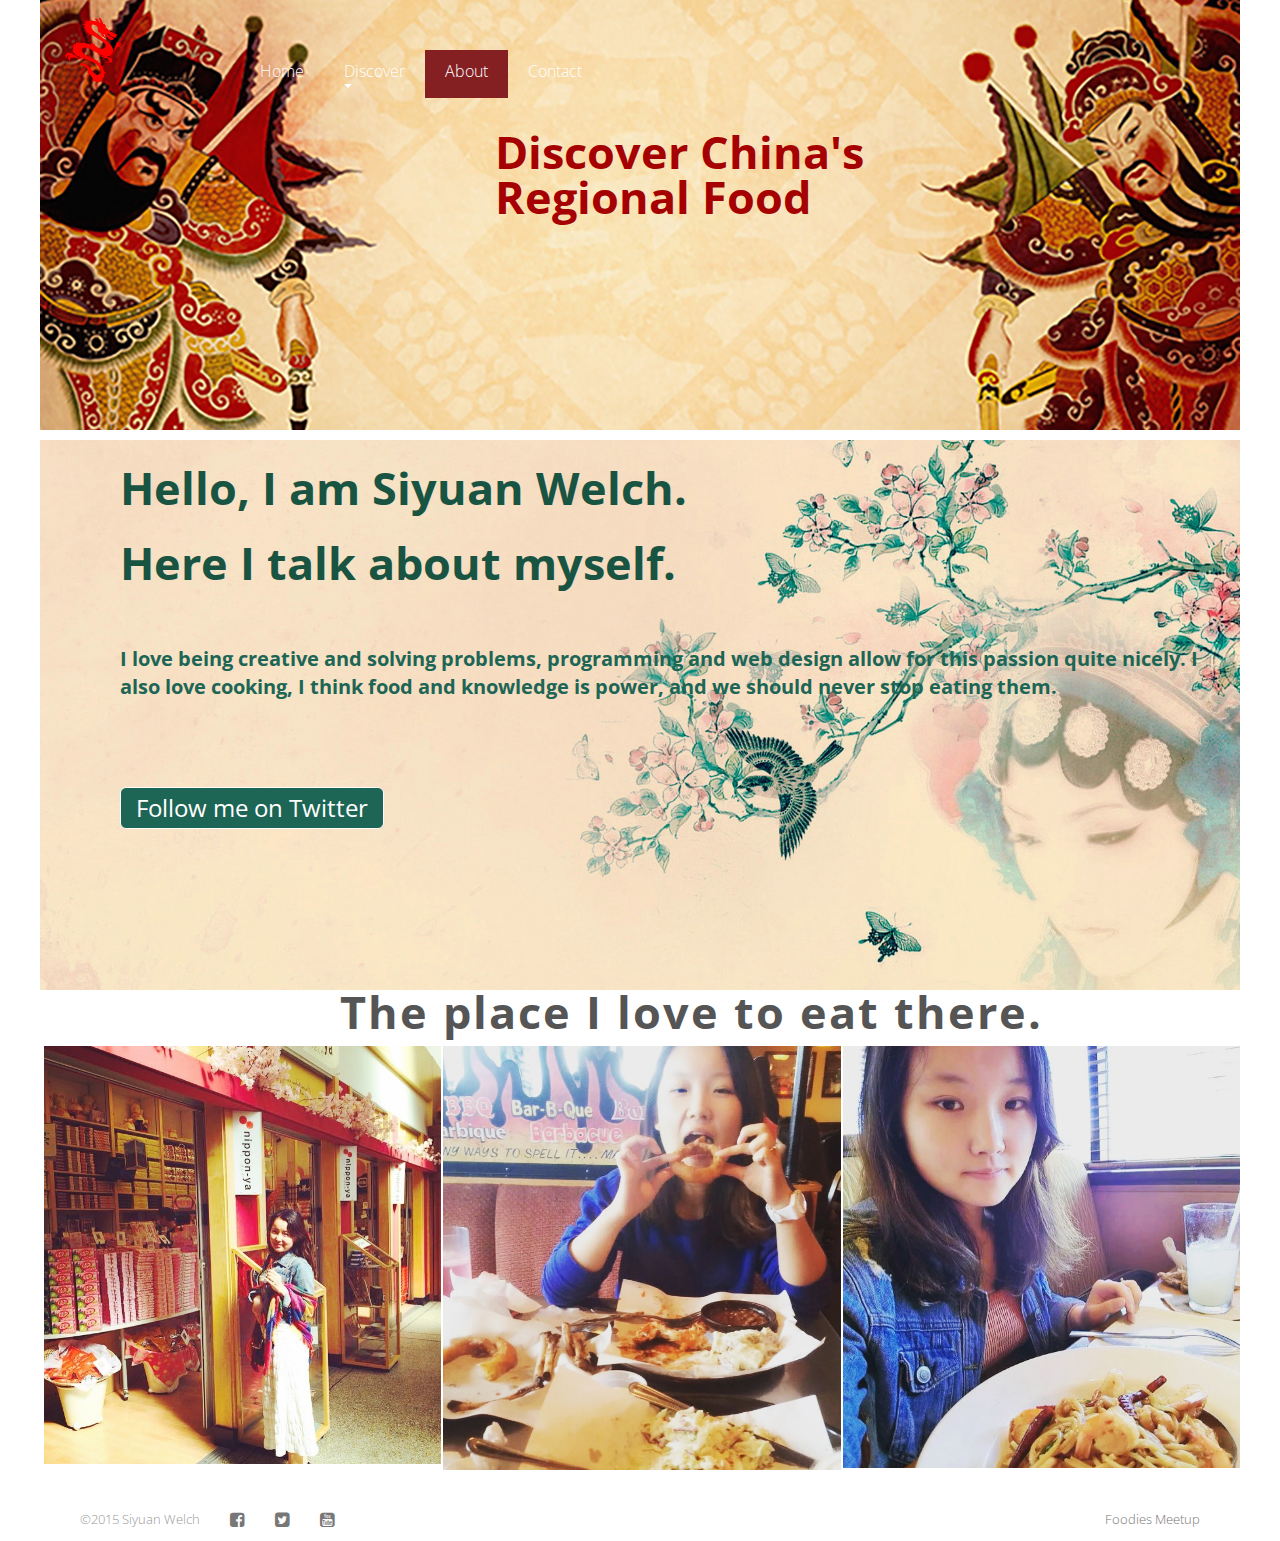
==== about.html @ 5c9fc929 "Add first project" ====
<!DOCTYPE html>
<html lang="en">
<head>
<meta charset="UTF-8">
<meta http-equiv="X-UA-Compatible" content="IE=edge">
<meta name="viewport" content="width=device-width, initial-scale=1">
<title>Bootstrap - Prebuilt Layout</title>

<!-- Bootstrap -->
<link href="css/bootstrap.css" rel="stylesheet">
<link href="css/magnific-popup.css" rel="stylesheet" type="text/css">

<!-- HTML5 shim and Respond.js for IE8 support of HTML5 elements and media queries -->
<!-- WARNING: Respond.js doesn't work if you view the page via file:// -->
<!--[if lt IE 9]>
      <script src="https://oss.maxcdn.com/html5shiv/3.7.2/html5shiv.min.js"></script>
      <script src="https://oss.maxcdn.com/respond/1.4.2/respond.min.js"></script>
    <![endif]-->
    <meta http-equiv="Content-Type" content="text/html; charset=UTF-8">
		<meta name="viewport" content="width=device-width, initial-scale=1">
		<title>Chinese restaurants in San Francisco</title>
        <link rel="stylesheet" type="text/css" media="screen" href="css/styles.css">
        <link rel="stylesheet" type="text/css" href="fonts/font-awesome/css/font-awesome.min.css">
        <link rel="stylesheet" href="css/about.css">
</head>


<body>
<div id="page">
        
        <header>
        	<a class="logo" title="Evereday Things At San Francisco" href="http://www.sanfrancisco.travel/"><span>Evereday Things At San Francisco</span></a>
            <div class="hero">
            	<h1>Discover China's Regional Food</h1>
            </div>
        </header>
  
      <div class="onepage">
      	<div class="onepage-bg" id="onepagebg"></div>
        <div class="container">
        	<div class="row">
            	<div class="title-text">
                	<div class="col-md-12 headfontsize">
                   	  <h1 class="headh1content">
                        	Hello, I am Siyuan Welch.<br>
                            Here I talk about myself.
                        </h1>
<p>I love being creative and solving problems, programming and web design allow for this passion quite nicely. I also love cooking, I think food and knowledge is power, and we should never stop eating them.</p>
                        <p class="btn-app-store">
                       	<a class="btn btn-success btn-lg" href="https://twitter.com/SiyuanWelch">Follow me on Twitter</a> </p>
                    </div>
                </div>
            </div>
        </div>
    </div>
	<div class="twopage">
    	<div class="twopage-text">
        	<h1 class="twopage-text-h1">
            The place I love to eat there.
            </h1>
        </div>
    <div class="row">
    
    	<div class="twopage-course col-md-4">
        	<a href="#">
            	<img src="images/IMG_2129.jpg" alt="japanese" width="420" height="418">
                <div class="classicon">
               	  <h1>Japanese Food Store</h1>
                </div>
            </a>
        </div>

	
    	<div class="twopage-course col-md-4">
        	<a href="#">
            	<img src="images/IMG_0525.JPG" alt="japanese" width="420" height="424">
                <div class="classicon">
               	  <h1>Phil's B.B.Q</h1>
            </div>
          </a>
       </div>
  
    
 
    	<div class="twopage-course col-md-4">
        	<a href="#">
            	<img src="images/IMG_0526.JPG" alt="japanese" width="420" height="422">
                <div class="classicon">
               	  <h1>Chinese Restaurant</h1>
            </div>
          </a>
       </div>
	</div>  
</div>









<nav>
        
    <ul>
        	<li>
            	<a title="Home" href="index.html" >Home</a>
            </li>
        	<li>
            	<a title="Discover" href="#" aria-haspopup="true">Discover</a>
                <ul>
                	<li>
                    	<a title="North" href="DiscoverNorth.html">North</a>
                    </li>
                    <li>
                    	<a title="South" href="DiscoverSouth.html">Sorth</a>
                    </li>
                </ul>
            </li>
      
            <li>
            	<a title="About" href="about.html" class="thispage">About</a>
            </li>
            <li>
            	<a title="Contact" href="contact.html">Contact</a>
            </li>
        </ul>
        
        </nav>
        
        <footer>
        
        	<p>&copy;2015 Siyuan Welch</p>
            <div class="content">
            	<a title="Foodies Meetup" href="https://www.thechihuo.com">Foodies Meetup</a>
            </div>
            <div class="social"><p class="facebook"><a href="#"><i class="fa fa-facebook-square fa-lg"></i></a></p>
            </div>
            <p class="twitter"><a href="#"><i class="fa fa-twitter-square fa-lg"></i></a></p>
            <p class="youtube"><a href="#"><i class="fa fa-youtube-square fa-lg"></i></a></p>
            
        </footer>
</div>    
</body>
</html>
---- css/styles.css ----
/* CSS Document for Screens */

@import url(https://fonts.googleapis.com/css?family=Open+Sans:300,300italic,700,700italic);

body{
	font-family: 'Open Sans', sans-serif; 
	font-size: 16px; 
	font-weight: 300; 
	color: #555; 
	margin:0; 
	padding: 0;
}

#page{
	max-width: 1200px;
	margin: 0 auto;
	position: relative;
}
/* Text */

h1{
	margin: 0 0 1em 0;
	font-size: 2.8em;
	font-weight: 700;
}
h2{
	margin: 0 0 .5em 0;
	font-size: 1.6em;
	font-weight: 700;
	line-height: 1.1em;
}
h3{
	margin: 0 0 .5em 0;
	font-size: 1.3em;
	font-weight: 700;
}
h4{
	margin: 0 0 1.5em 0;
	font-size: 1em;
	font-weight: 700;
}
p{
	margin: 0 0 1em 0;
}
#page footer p {
	float: left;
}
footer .content a {
	float: right;
}
ul li .thispage {
	background-color: #842022;
}

a{
	color: #BA1B1E;
}

a:visited{
	color: #962815;
}
a.btn{
	font-size: 1.2em;
	text-decoration: none;
	color: #fff;
	border: 1px solid #fff;
	padding: 4px 15px;
	transition: backgroud-color .5s;
}
a.btn:hover{
	background-color: rgba(0,0,0,.3);
}
/* Header */
header{
	height: 430px;
	background: #eec281 url(../images/bkgHome1200.jpg) no-repeat center;
	position: relative;
}

header a.logo{
	z-index: 1;
	position: absolute;
	display: block;
	width: 66px;
	height: 160px;
	background: url(../images/logo.svg) no-repeat 0 0;
	background-size: contain;
	top: 15px;
	left: 20px;

}
header a.logo span{
	display: none;
}

header div.hero{
	position: absolute;
	width: 42%;
	top: 130px;
	left: 55%;
	margin-left: -205px;
}

header div.hero h1{
	line-height: 1em;
	margin: 0 0 30px 0;
	color: #A60102;
}


/* Section - All */
section{ 
	padding: 0 30px;
}
section::after{
	content:'';
	display: block;
	clear: both;
}


/* Section - Main */
section.main{
	margin-top: 20px;
	margin-bottom: 30px;
	padding: 0;
}
section.main aside{
	width: 33%;
	float: left;
	text-align: center;
}

section.main .content{
	margin: 15px;
	background: no-repeat center top;
	background-size: 75px 75px;
	padding-top: 85px;
}

section.main aside h3 a{
	text-decoration: none;
}

section.main aside h3 a:hover{
	text-decoration: underline;
}

section.main aside .content.trending{
	background-image: url(../images/noodle.svg);
}
section.main aside .content.find-it{
	background-image: url(../images/bow.svg);
}
section.main aside .content.tools{
	background-image: url(../images/rice.svg);
}

/* Section - Atmosphere */

section.atmosphere{
	background-color: #f5dbaf;
	padding-top: 30px;
	padding-bottom: 30px;
}

section.atmosphere article{
	padding: 0 20px 0 515px;
	background:url(../images/atmosphere.jpg) no-repeat 0 5px;
	min-height: 316px;
}

/* Section - Go To  */

section.go-to{
	background-color: #eee9d9;
	position: relative;
}
section.go-to aside{
	width: 30%;
	float: left;
	margin-right: 10px;
}
section.go-to aside .content{
	padding: 30px 20px 20px 0;
}
section.go-to aside .content img{
	display: block;
	margin-bottom: 15px;
	width: 70%;
}
section.go-to aside .content h4{
	margin-bottom: 0;
}
section.go-to aside .content p{
	margin-bottom: .5em;
}
section.go-to aside .content a{
	display: inline-block;
	color: #cc6633;
	font-weight: 700;
}

section.go-to blockquote{
	margin: 0;
	width: 32%;
	color: #444;
	background-color: #fff;
	position: absolute;
	bottom: 0;
	right: 4%
}

section.go-to blockquote p{
	margin: 30px 30px 20px 50px;
}
section.go-to blockquote p.quote{
	font-style: italic;
	font-size: 1.2em;
}
section.go-to blockquote p.credit{
	color:#777;
	font-size: .9em; 
	margin-top: 0;
	padding-left: 20px;
	line-height: 1.3em;
	position: relative;
}

section.go-to blockquote::before{
	content:'\201c';
	color: #d2bd65;
	position: absolute;
	top: 10px;
	left: 8px;
	font-size: 5em;
	font-family: serif;
}

section.go-to blockquote p.quote::after{
	content:'\201d';
	font-family: serif;
}
section.go-to blockquote p.credit::before{
	content:'\2014';
	position: absolute;
	top: -1px;
	left: 0;
}

/* Navigation */

nav{
	position: absolute;
	top: 0px; 
	left: 0px;
	padding: 50px 0 0 0;
	width: 100%;
}

nav::after { content:''; display: block; clear: both;}

nav ul{
	list-style: none;
	margin: 0px;
	padding: 0px;
}

nav ul li:hover { background-color: #2b0306; }
nav ul li:hover > ul{ display: block; }

nav ul li a {
	display: inline-block;
	color: #fff;
	padding: 10px 20px;
	text-decoration: none;
	width: 125px;
	position: relative;
}

nav ul li a:visited{ color: #fff; }

nav ul li a:hover { background-color: #6d0911; }

nav ul ul{
	position: absolute;
	top: 100%;
	background-color: #2b0306;
	display: none;
}


/*  top-level  */
nav > ul{ padding-left: 200px; }

nav > ul > li { float: left; }

nav > ul > li > a {
	width: auto;
	padding: 10px 20px 15px 20px;
}

nav a[aria-haspopup="true"]::after{
	content: '';
	display: block;
	width: 0px;
	height: 0px;
	position: absolute;
	top: 16px;
	right: 15px;
	border-top: 4px solid transparent;
	border-bottom: 4px solid transparent;
	border-left: 4px solid #fff;
}

nav > ul > li > a[aria-haspopup="true"]::after {
	border-left: 4px solid transparent;
	border-right: 4px solid transparent;
	border-top: 4px solid #fff;
	left: 20px;
	right: auto;
	bottom: 6px;
	top:auto;}


/*  Footer */

footer{
	font-size: .8em;
	margin: 40px;
	color: #999;
}
footer .content{
	display: inline;
}
footer a{
	margin-left: 30px;
	color: #777;
}
footer a:visited{
	color: #777;
}
footer a:hover{
	color: #000;
}
/*  Myself  */
.main #form1 {
	float: left;
	clear: both;
}
.foodies {
	float: right;
	margin-left: 270px;
	padding-top: 10px;
	padding-right: 10px;
	padding-bottom: 10px;
	padding-left: 10px;
}

/* Media Queries */

@media screen and (max-width: 1000px){
	h1{ font-size: 2.4em;}
	/* Header */
	header div.hero{ left: 56%; }
	header div.hero h1 { margin-bottom: 20px; }
	
	/* Section - Atmosphere */
	section.atmosphere article { padding-left: 400px; background-size: 375px auto;}
	
	}
@media screen and (max-width: 825px){
	h1{ font-size: 2.2em;}
	header { height: 300px; background-image: url(../images/bkgHome825.jpg);}
	header div.hero { top: 120px; left: 48%; }
	section.atmosphere article { padding-left: 325px; background-size: 300px auto;}
	section.go-to blockquote p.quote{ font-size: 1.1em; line-height: 1.2em; }
	section.go-to blockquote p.credit {font-size: .85em; }
	}

@media screen and (max-width: 760px) {
	h1 {font-size: 1.8em;}
	h2 {font-size: 1.4em;}
	h3 {font-size: 1.1em;}
	a.btn {font-size: 1em;}
	header a.logo { width: 145px; height: 60px;}
	header div.hero {top: 140px; left: 48%; }
	section.main{ margin-top: 10px; margin-bottom: 10px; }
	section.main aside div.content { background-size: 55px 55px; padding-top: 60px;}
	section.go-to aside div.content img{ width: 80px;}
	nav { padding-top: 80px; }
	nav > ul { padding-left: 10px;}
	}

@media screen and (max-width: 625px){
	
	h1 {
	font-size: 1em;
	padding-left: 280px;
}
	h3 { margin-bottom: 0px;}
	a .btn { font-size: .9em;}
	
	
	/* Header */
	header { height: 260px; background-image: url(../images/bkgHome625.jpg); background-position: left top;}
	header a.logo { 
	width: 100%; height: 66px;
	left: 0px; top: 0px;
	background-color: rgba(0,0,0,.65);
	background-size: 112px 46px;
	background-position: 20px center;
	}
	header div.hero { width: 300px; top: 85px; left: 130px;}
	header div.hero h1 { margin-bottom: 10px;}
	
	
	/* Section - Main */
	section.main aside { width: 100%; float: none; text-align: left;}
	section.main aside div.content {
		margin: 8px 20px 8px 0;
		padding: 5px  0px 10px 85px;
		background-size: 50px 50px;
		background-position: 20px 5px;
	}
		
		
	/* Section - Atmosphere*/
	section.atmosphere article {
	padding-top: 210px;
	padding-right: 20px;
	padding-left: 0px;
	padding-bottom: 0px;
	background-size: 300px auto;
	min-height: initial;
	}
	
	
	/* Navigation */
	nav { position: static; width: auto; padding: 20px 15px; background-color: #4b0a0c;}
	nav ul,
	nav ul ul{ 
	display:block;
	position: static;
	}
	nav > ul { padding: 0; }
	nav > ul > li { float: none; margin-top: 25px;}
	nav ul li:hover { background: none;}
	nav ul li a{ 
	display: block;
	margin: 8px 10px;
	padding: 8px 15px;
	border: 1px solid rgba(255,255,255,.25);
	}
	nav ul li a:hover { background-color: rgba(255,255,255,.2);}
	nav ul ul { background: none;}
	nav ul ul li a { margin-left: 30px;}
	nav a [aria-haspopup="true"]::after { display: none;}
	
	
	/* Section - Go To */
	section.go-to aside { width: 100%; float: none; margin: 0;position: relative; }
	section.go-to aside div.content {padding: 20px 20px 20px 15px;}
	section.go-to aside  div.content p {
	font-size: .9em;
	padding-left: 135px;
	}
	section.go-to aside  div.content img{
	display: inline-block;
	width: 125px;
	position: absolute;
	top: 75px;
	left: 0px;
	}
	section.go-to blockquote {
		margin: 0 20px 0 40px;
		width: 90%;
		padding: 1px 0px 20px 0px;
		position: relative;
		}
	section.go-to blockquote p.credit { 
	margin-bottom:0;
	}
	/* Footer */
	footer div.content { 
	display: block;
	margin-top: 15px;
	}
	footer div.content a {
		margin: 0 20px 0 0;
		}
	}
---- css/about.css ----
.onepage{
	height: 500px;
}

.onepage-bg{
	height: 550px;
	width: 100%;
	position: absolute;
	background-position: center center;
	background-size: cover;
	margin-top: 10px;
}

#onepagebg{
	background-image: url(../images/bkgPort.jpg)
}

.headh1content{
	margin-top: 20px;
	line-height: 75px;
}

.title-text{
	margin-left: 50px;
}

.headfontsize h1{
	color: #195443;}

.headfontsize p{
	font-size: 15pt;
	color: #1D6555;
	font-weight: bold;
	padding-left: 0px;
	padding-top: 0px;
}
.col-md-12.headfontsize .btn-app-store .btn.btn-success.btn-lg {
	background-color: #1D6555;
	margin-top: 65px;
}

.twopage{
	padding: 2px 0 0 2px;
	height: auto;
	position: relative;
}

.twopage-text{
	width: 100%;
	text-align: center;
}

.twopage-text-h1{
	margin-left: 100px;
	letter-spacing: 2px;
	margin-top: 35px;
	margin-bottom: 10px;
	padding: 20px 0 0 0;
}

.twopage .row{
	margin-right: 0px;
	margin-left: 0px;
}

.twopage-course{
	float: left;
	padding: 0 2px 0 2px;
	position: relative;
	overflow: hidden;
}
.twopage-course >a{
	width: 100%;
	height: 100%;
	float: left;
	text-align: center;
	position: relative;
}

.classicon h1{
	margin-top: 120px;
	color: #ECDAE9;
}

.classicon{
	width: 100%;
	height: 100%;
	position: absolute;
	left: 0;
	top: 0;
	color: #FFFFFF;
	opacity: 0;
}

.classicon:hover{
	background: #E661A7;
	opacity: 0.9;
	transition: opacity 0.5s;
	}
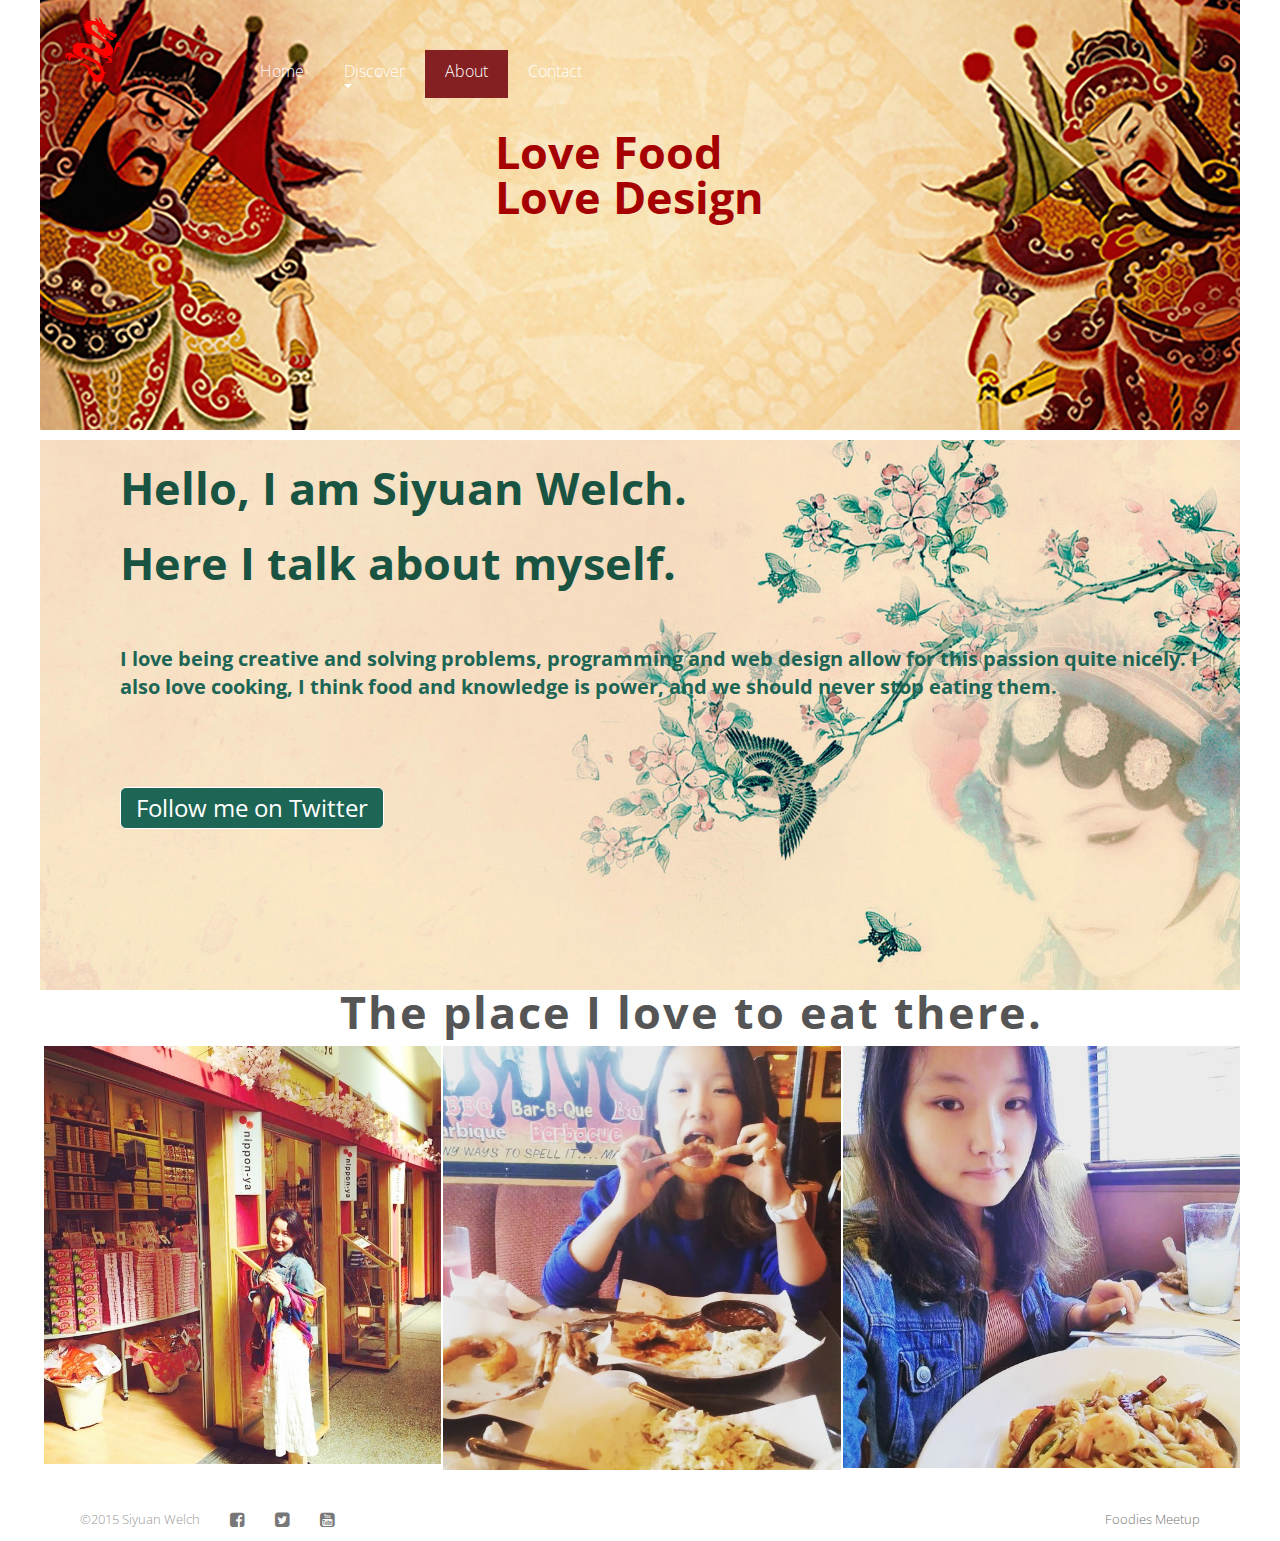
==== commit 01f21684: "change h1 at about page" ====
--- a/about.html
+++ b/about.html
@@ -31,7 +31,7 @@
         <header>
         	<a class="logo" title="Evereday Things At San Francisco" href="http://www.sanfrancisco.travel/"><span>Evereday Things At San Francisco</span></a>
             <div class="hero">
-            	<h1>Discover China's Regional Food</h1>
+            	<h1>Love Food <br> Love Design</h1>
             </div>
         </header>
   
--- a/css/styles.css
+++ b/css/styles.css
@@ -19,7 +19,9 @@
 /* Text */
 
 h1{
-	margin: 0 0 1em 0;
+	margin-right: 0;
+	margin-left: 0;
+	margin-bottom: 1em;
 	font-size: 2.8em;
 	font-weight: 700;
 }
@@ -355,6 +357,10 @@
 	padding-right: 10px;
 	padding-bottom: 10px;
 	padding-left: 10px;
+}
+.container .gallery.row .col-xs-6.col-md-2 {
+	margin-top: 1em;
+	margin-bottom: 1em;
 }
 
 /* Media Queries */
@@ -411,7 +417,11 @@
 	background-size: 112px 46px;
 	background-position: 20px center;
 	}
-	header div.hero { width: 300px; top: 85px; left: 130px;}
+	header div.hero {
+	width: 538px;
+	top: 130px;
+	left: 125px;
+}
 	header div.hero h1 { margin-bottom: 10px;}
 	
 	
@@ -490,13 +500,3 @@
 		margin: 0 20px 0 0;
 		}
 	}
-
-
-
-
-
-
-
-
-
-
--- a/css/about.css
+++ b/css/about.css
@@ -97,3 +97,33 @@
 	opacity: 0.9;
 	transition: opacity 0.5s;
 	}
+
+	
+	
+@media screen and (max-width: 625px){
+	.headh1content{
+	margin-left: -278px;
+	font-size: x-large;
+	font-weight: bold;
+	}
+.twopage-text-h1 {
+	font-size: x-large;
+	text-align: center;
+	font-weight: bold;
+}
+		
+	header .hero h1 {
+	font-size: x-large;		
+	}
+	
+}
+	
+	
+	
+	
+	
+	
+	
+	
+	
+	
